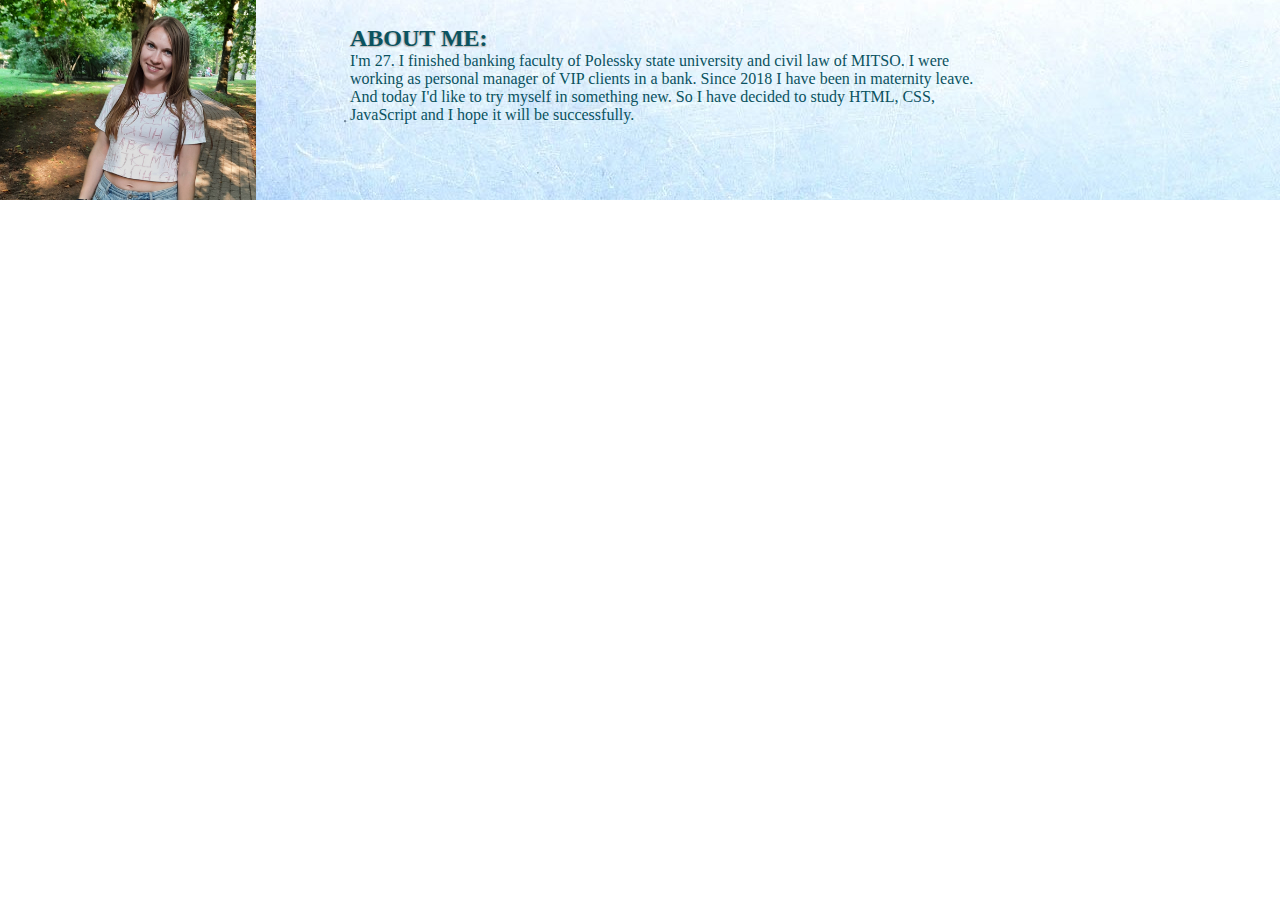
==== index.html @ d8cae8ec "feat: change structure of branch" ====
<!DOCTYPE html>
<html lang="en">
<head>
    
    <link rel="stylesheet" href="style.css" />
    <title>Document</title>
</head>
<body>
    <header>
        <div class="header-container">
            <div class="header-image"><img class="myPhoto" src="images/myPhoto.jpg" width="350px" length="350px"></div>
            <div class="header-about-me">
                <div class="aboutMeText">
                <h2 class="aboutMe">About me:</h2>
                <p class="text">I'm 27. I finished banking faculty of Polessky state university and civil law of MITSO. I were working as personal manager of VIP clients in a bank. Since 2018 I have been in maternity leave. And today I'd like to try myself in something new. So I have decided to study HTML, CSS, JavaScript and I hope it will be successfully.</p>
                </div>
            </div>
        </div>
        <div class="info">
        </div>






    </header>
  
  
  
  
  
  
    <aside></aside>
    <main></main>
    <footer></footer>
</body>
</html>
---- style.css ----
/* Reset css */
 *{
     margin: 0;
     padding: 0;
 }
.header-container {
    height: 200px;
   /* clear: both;*/
   display: flex ;
   background-image: url("images/backgroundHeader.jpg");
}
.header-image, .header-about-me {
  /* float: left;*/
    height: 200px;
}
.header-about-me {
  width: 80%;
    background-color: rgb(82, 213, 236);
    background-image: url("images/backgroundHeader.jpg");
}
.header-image {
    overflow: hidden;
    position: relative;
    width: 20% ;
    background-color: rgb(82, 213, 236);
}
.myPhoto {
  /*margin: -170px 0 -200px 0;*/
  position: absolute;
  top: -180px;
}
.aboutMe {
  text-transform: uppercase;
  color:rgb(10, 82, 95);
  text-shadow:
  1px 1px 1px silver,
  -1px 1px 1px silver;
}
.text {
  font-family: Cambria, Cochin, Georgia, Times, 'Times New Roman', serif;
  color: rgb(10, 82, 95);
}
.aboutMeText {
  position: absolute;
  width: 50%;
  top: 25px;
  left: 350px;
}
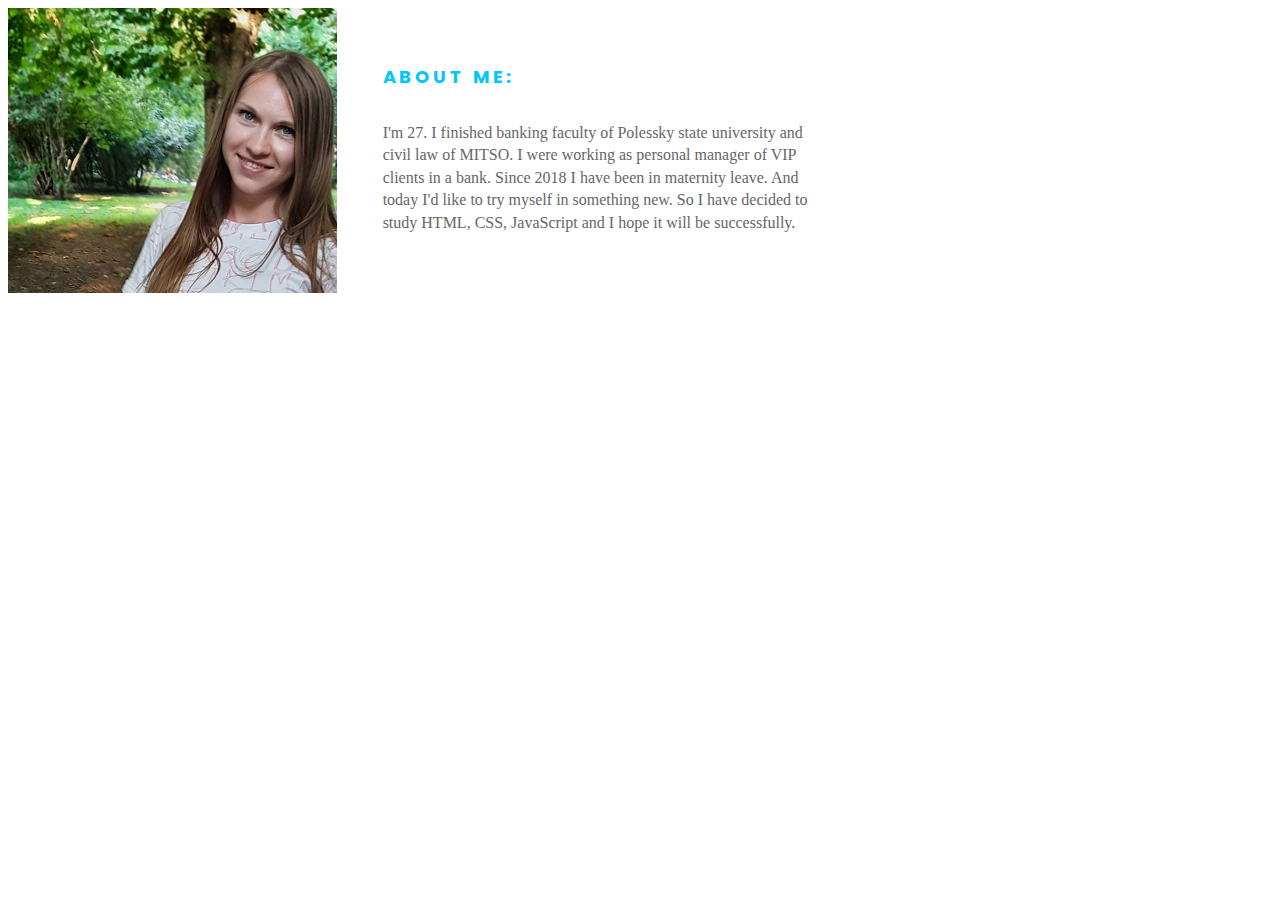
==== commit 62a4a34d: "feat:change heading" ====
--- a/index.html
+++ b/index.html
@@ -4,34 +4,25 @@
 <head>
     
     <link rel="stylesheet" href="style.css" />
+    <link rel="preconnect" href="https://fonts.googleapis.com">
+<link rel="preconnect" href="https://fonts.gstatic.com" crossorigin>
+<link href="https://fonts.googleapis.com/css2?family=Poppins:wght@500&display=swap" rel="stylesheet">
     <title>Document</title>
 </head>
 <body>
     <header>
         <div class="header-container">
-            <div class="header-image"><img class="myPhoto" src="images/myPhoto.jpg" width="350px" length="350px"></div>
+            <div class="header-image"></div>
             <div class="header-about-me">
-                <div class="aboutMeText">
-                <h2 class="aboutMe">About me:</h2>
-                <p class="text">I'm 27. I finished banking faculty of Polessky state university and civil law of MITSO. I were working as personal manager of VIP clients in a bank. Since 2018 I have been in maternity leave. And today I'd like to try myself in something new. So I have decided to study HTML, CSS, JavaScript and I hope it will be successfully.</p>
+                <div class="header-about-me-text">
+                <h2 class="header-about-me-text-heading">About me:</h2>
+                <p class="header-about-me-text-descr">I'm 27. I finished banking faculty of Polessky state university and civil law of MITSO. I were working as personal manager of VIP clients in a bank. Since 2018 I have been in maternity leave. And today I'd like to try myself in something new. So I have decided to study HTML, CSS, JavaScript and I hope it will be successfully.</p>
                 </div>
             </div>
         </div>
         <div class="info">
         </div>
-
-
-
-
-
-
     </header>
-  
-  
-  
-  
-  
-  
     <aside></aside>
     <main></main>
     <footer></footer>
--- a/style.css
+++ b/style.css
@@ -1,48 +1,46 @@
- /* Reset css */
- *{
-     margin: 0;
-     padding: 0;
- }
+
 .header-container {
-    height: 200px;
-   /* clear: both;*/
+    height: 285px;
    display: flex ;
-   background-image: url("images/backgroundHeader.jpg");
+   
+ 
 }
 .header-image, .header-about-me {
-  /* float: left;*/
-    height: 200px;
+
+    height: 285px;
 }
 .header-about-me {
-  width: 80%;
-    background-color: rgb(82, 213, 236);
-    background-image: url("images/backgroundHeader.jpg");
+  width:74%;
+   
+   
 }
 .header-image {
-    overflow: hidden;
-    position: relative;
-    width: 20% ;
-    background-color: rgb(82, 213, 236);
+    width: 26% ;
+    background-color: rgb(236, 82, 90);
+    background-image: url(/images/myPhoto.jpg);
+
 }
-.myPhoto {
-  /*margin: -170px 0 -200px 0;*/
-  position: absolute;
-  top: -180px;
+.header-about-me-text-heading {
+  text-transform: uppercase;
+  color: #00C6F9;
+  font-family: 'Poppins';
+  font-style: normal;
+  letter-spacing: 0.2em;
+  font-weight: bold;
+  font-size: 18px;
 }
-.aboutMe {
-  text-transform: uppercase;
-  color:rgb(10, 82, 95);
-  text-shadow:
-  1px 1px 1px silver,
-  -1px 1px 1px silver;
+.header-about-me-text-descr {
+  font-family: Roboto;
+  font-style: normal;
+  font-weight: normal;
+  color: #666666;
+  font-size: 16px;
+  padding-top: 16px;
+  line-height: 1.4em;
+  
 }
-.text {
-  font-family: Cambria, Cochin, Georgia, Times, 'Times New Roman', serif;
-  color: rgb(10, 82, 95);
+.header-about-me-text {
+  width: 47%;
+  padding: 40px 20px 20px 46px;
+ 
 }
-.aboutMeText {
-  position: absolute;
-  width: 50%;
-  top: 25px;
-  left: 350px;
-}
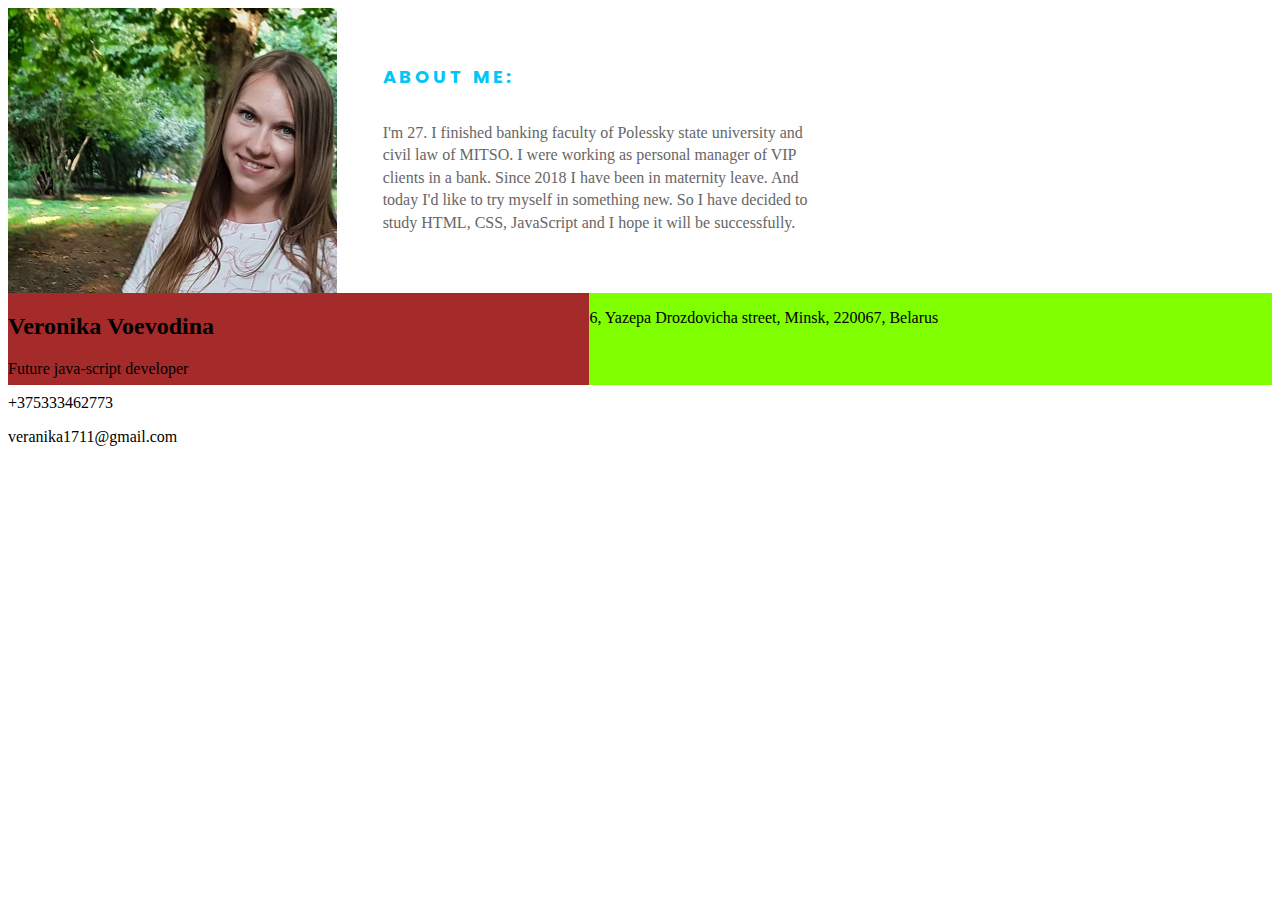
==== commit 4de62fb8: "feat: create info" ====
--- a/index.html
+++ b/index.html
@@ -3,7 +3,7 @@
 <html lang="en">
 <head>
     
-    <link rel="stylesheet" href="style.css" />
+    <link rel="stylesheet" href="style.css"/>
     <link rel="preconnect" href="https://fonts.googleapis.com">
 <link rel="preconnect" href="https://fonts.gstatic.com" crossorigin>
 <link href="https://fonts.googleapis.com/css2?family=Poppins:wght@500&display=swap" rel="stylesheet">
@@ -11,16 +11,30 @@
 </head>
 <body>
     <header>
-        <div class="header-container">
-            <div class="header-image"></div>
-            <div class="header-about-me">
-                <div class="header-about-me-text">
-                <h2 class="header-about-me-text-heading">About me:</h2>
-                <p class="header-about-me-text-descr">I'm 27. I finished banking faculty of Polessky state university and civil law of MITSO. I were working as personal manager of VIP clients in a bank. Since 2018 I have been in maternity leave. And today I'd like to try myself in something new. So I have decided to study HTML, CSS, JavaScript and I hope it will be successfully.</p>
+        <div class="header_container">
+            <div class="header_image"></div>
+            <div class="header_about-me">
+                <div class="header_about-me_text">
+                <h2 class="header_about-me_text_heading">About me:</h2>
+                <p class="header_about-me_text_descr">I'm 27. I finished banking faculty of Polessky state university and civil law of MITSO. I were working as personal manager of VIP clients in a bank. Since 2018 I have been in maternity leave. And today I'd like to try myself in something new. So I have decided to study HTML, CSS, JavaScript and I hope it will be successfully.</p>
                 </div>
             </div>
         </div>
         <div class="info">
+            <div class="contacts">
+                <div class="contacts_name">
+                    <h2>Veronika Voevodina</h2>
+                    <p>Future java-script developer</p>
+                </div>
+                <div class="contacts_phone">
+                    <p class="contacts_phone_number">+375333462773</p>
+                    <p class="contacts_phone_mail">veranika1711@gmail.com</p>
+                </div>
+            </div>
+            <div class="adress">
+                <p>6, Yazepa Drozdovicha street, Minsk, 220067, Belarus</p>
+            </div>
+        </div>
         </div>
     </header>
     <aside></aside>
--- a/style.css
+++ b/style.css
@@ -1,26 +1,22 @@
 
-.header-container {
+.header_container {
     height: 285px;
    display: flex ;
-   
- 
 }
-.header-image, .header-about-me {
+.header_image, .header_about-me {
 
     height: 285px;
 }
-.header-about-me {
+.header_about-me {
   width:74%;
    
-   
 }
-.header-image {
+.header_image {
     width: 26% ;
-    background-color: rgb(236, 82, 90);
-    background-image: url(/images/myPhoto.jpg);
+    background-image: url(images/myPhoto.jpg);
 
 }
-.header-about-me-text-heading {
+.header_about-me_text_heading {
   text-transform: uppercase;
   color: #00C6F9;
   font-family: 'Poppins';
@@ -29,7 +25,7 @@
   font-weight: bold;
   font-size: 18px;
 }
-.header-about-me-text-descr {
+.header_about-me_text_descr {
   font-family: Roboto;
   font-style: normal;
   font-weight: normal;
@@ -39,8 +35,21 @@
   line-height: 1.4em;
   
 }
-.header-about-me-text {
+.header_about-me_text {
   width: 47%;
   padding: 40px 20px 20px 46px;
  
 }
+.info {
+  height: 92px;
+  display: flex;
+  
+}
+.contacts {
+width: 46%;
+background-color: brown;
+}
+.adress {
+width: 54%;
+background-color: chartreuse;
+}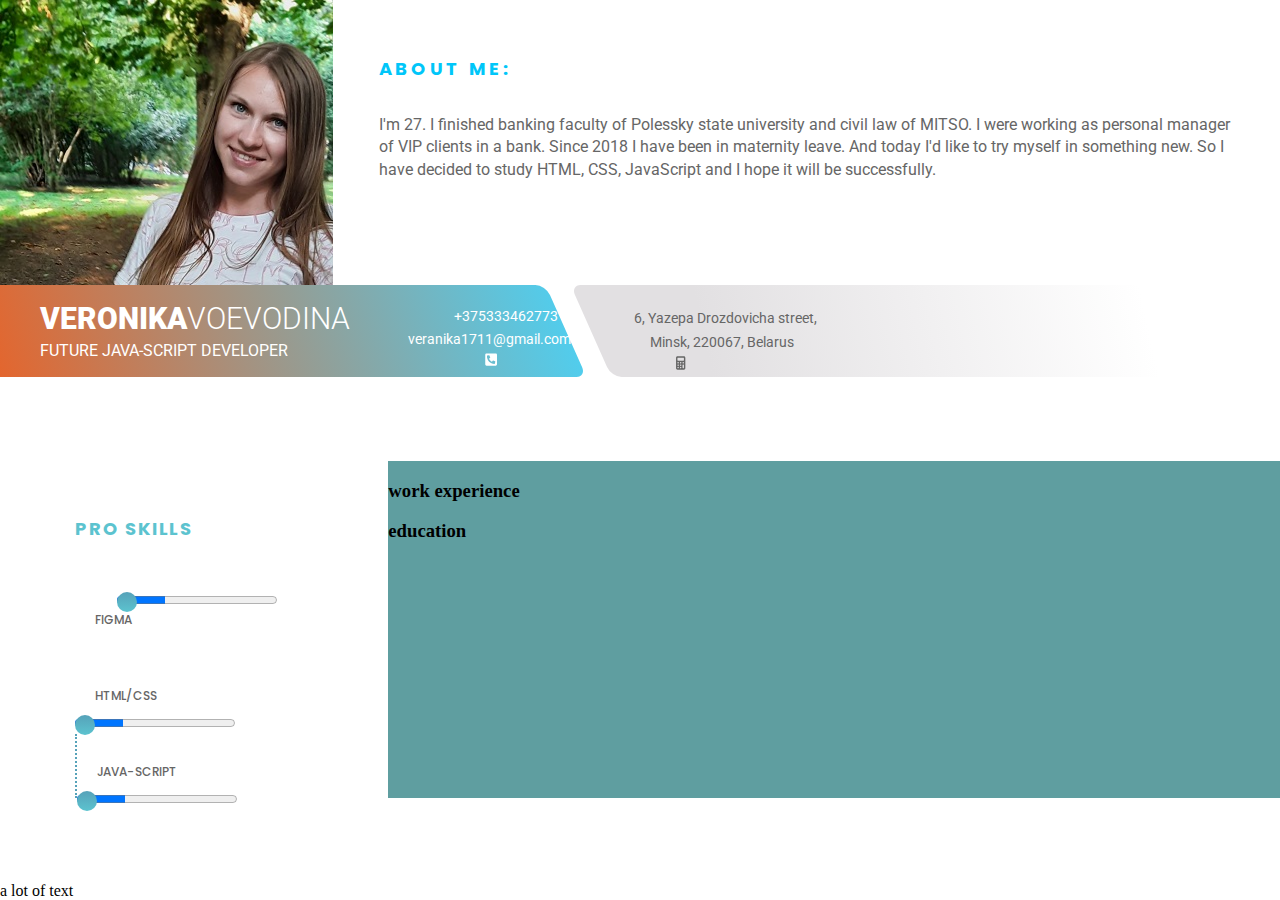
==== commit c9d659e5: "feat: update cv" ====
--- a/index.html
+++ b/index.html
@@ -7,6 +7,9 @@
     <link rel="preconnect" href="https://fonts.googleapis.com">
 <link rel="preconnect" href="https://fonts.gstatic.com" crossorigin>
 <link href="https://fonts.googleapis.com/css2?family=Poppins:wght@500&display=swap" rel="stylesheet">
+<link rel="preconnect" href="https://fonts.googleapis.com">
+<link rel="preconnect" href="https://fonts.gstatic.com" crossorigin>
+<link href="https://fonts.googleapis.com/css2?family=Roboto:wght@300;900&display=swap" rel="stylesheet">
     <title>Document</title>
 </head>
 <body>
@@ -20,25 +23,75 @@
                 </div>
             </div>
         </div>
-        <div class="info">
+        <div class="info" class="container">
             <div class="contacts">
-                <div class="contacts_name">
-                    <h2>Veronika Voevodina</h2>
-                    <p>Future java-script developer</p>
+                <div class="contacts_right">
+                    <div class="contacts__fullname">
+                        <span class="contacts__name">Veronika</span>
+                        <span class="contacts__surname">Voevodina</span>
+                    </div>
+                    
+                    <div>
+                        <p class="contacts__prof">Future java-script developer</p>
+                    </div>
                 </div>
-                <div class="contacts_phone">
-                    <p class="contacts_phone_number">+375333462773</p>
-                    <p class="contacts_phone_mail">veranika1711@gmail.com</p>
+                <div class="contacts__left">
+                    <span class="number">+375333462773</span>
+                    <span > <a class="mail"  href="mailto:veranika1711@gmail.com">veranika1711@gmail.com</a> </span>
+                    <span > <a class="contacts__svg" href="tel:+375333462773"> <svg width="12" height="15" viewBox="0 0 28 30" fill="none" xmlns="http://www.w3.org/2000/svg">
+                        <path d="M25.0093 0.723389H3.50215C2.72433 0.723389 1.97836 1.04735 1.42836 1.62401C0.878356 2.20067 0.569366 2.98279 0.569366 3.79831L0.569366 26.3477C0.569366 27.1633 0.878356 27.9454 1.42836 28.522C1.97836 29.0987 2.72433 29.4227 3.50215 29.4227H25.0093C25.7871 29.4227 26.533 29.0987 27.0831 28.522C27.6331 27.9454 27.942 27.1633 27.942 26.3477V3.79831C27.942 2.98279 27.6331 2.20067 27.0831 1.62401C26.533 1.04735 25.7871 0.723389 25.0093 0.723389V0.723389ZM24.0078 20.4138L23.0913 24.5777C23.0448 24.7894 22.9312 24.9784 22.7691 25.1137C22.6069 25.249 22.4059 25.3227 22.1987 25.3228C12.4227 25.3228 4.47975 17.0134 4.47975 6.74511C4.48702 6.5299 4.55998 6.32282 4.6879 6.15434C4.81582 5.98586 4.99194 5.86487 5.19034 5.80918L9.16182 4.84827C9.22957 4.83325 9.2985 4.82489 9.36773 4.82329C9.54496 4.83266 9.71656 4.89161 9.86473 4.99401C10.0129 5.09641 10.1322 5.23852 10.2103 5.4056L12.0433 9.88986C12.0882 10.0108 12.1132 10.1388 12.1172 10.2685C12.1023 10.5529 11.9817 10.8199 11.7812 11.0122L9.4661 12.9981C10.8688 16.1152 13.2617 18.624 16.2347 20.0948L18.1288 17.6675C18.3122 17.4573 18.5669 17.3308 18.8382 17.3152C18.9619 17.3193 19.084 17.3455 19.1993 17.3927L23.4763 19.3145C23.6357 19.3963 23.7713 19.5213 23.869 19.6767C23.9667 19.8321 24.0228 20.012 24.0317 20.1979C24.0304 20.2705 24.0225 20.3428 24.0078 20.4138Z" fill="white"/>
+                       </svg></a>
+                     </span>
                 </div>
             </div>
-            <div class="adress">
-                <p>6, Yazepa Drozdovicha street, Minsk, 220067, Belarus</p>
-            </div>
-        </div>
+              
+            <div class="details">  
+                <div class="details__right">
+                    <span class="details__adress">6, Yazepa Drozdovicha street, Minsk, 220067, Belarus</span>
+                    <span> <a class="details__svg" href="https://www.google.by/maps/place/%D1%83%D0%BB.+%D0%94%D1%80%D0%BE%D0%B7%D0%B4%D0%BE%D0%B2%D0%B8%D1%87%D0%B0+6,+%D0%9C%D0%B8%D0%BD%D1%81%D0%BA/@53.8494536,27.5638781,17z/data=!3m1!4b1!4m5!3m4!1s0x46dbd19de04b40c5:0x398b968f9e1ec0fe!8m2!3d53.8494536!4d27.5660668?hl=ru">
+                        <svg width="15" height="14" viewBox="0 0 24 34" fill="none" xmlns="http://www.w3.org/2000/svg">
+                            <path d="M23.202 4.24319C23.2011 3.31548 22.8439 2.42604 22.2089 1.77005C21.5738 1.11406 20.7128 0.745105 19.8147 0.744141H4.00699C3.10889 0.745105 2.24785 1.11406 1.6128 1.77005C0.977744 2.42604 0.620563 3.31548 0.619629 4.24319V29.9029C0.620563 30.8306 0.977744 31.72 1.6128 32.376C2.24785 33.032 3.10889 33.401 4.00699 33.4019H19.8147C20.7128 33.401 21.5738 33.032 22.2089 32.376C22.8439 31.72 23.2011 30.8306 23.202 29.9029V4.24319ZM5.70067 29.9029C5.36569 29.9029 5.03823 29.8003 4.75971 29.608C4.48119 29.4158 4.2641 29.1425 4.13591 28.8229C4.00772 28.5032 3.97418 28.1514 4.03953 27.812C4.10488 27.4727 4.26619 27.1609 4.50306 26.9162C4.73992 26.6716 5.04171 26.5049 5.37025 26.4374C5.69879 26.3699 6.03933 26.4046 6.34881 26.537C6.65829 26.6694 6.92281 26.8937 7.10891 27.1814C7.29502 27.4691 7.39435 27.8073 7.39435 28.1533C7.39435 28.6173 7.21591 29.0623 6.89828 29.3904C6.58065 29.7185 6.14986 29.9029 5.70067 29.9029ZM5.70067 24.0711C5.36569 24.0711 5.03823 23.9685 4.75971 23.7763C4.48119 23.584 4.2641 23.3108 4.13591 22.9911C4.00772 22.6714 3.97418 22.3197 4.03953 21.9803C4.10488 21.6409 4.26619 21.3292 4.50306 21.0845C4.73992 20.8398 5.04171 20.6732 5.37025 20.6057C5.69879 20.5382 6.03933 20.5728 6.34881 20.7053C6.65829 20.8377 6.92281 21.0619 7.10891 21.3496C7.29502 21.6373 7.39435 21.9756 7.39435 22.3216C7.39435 22.7856 7.21591 23.2306 6.89828 23.5587C6.58065 23.8868 6.14986 24.0711 5.70067 24.0711ZM5.70067 18.2394C5.36569 18.2394 5.03823 18.1368 4.75971 17.9445C4.48119 17.7523 4.2641 17.4791 4.13591 17.1594C4.00772 16.8397 3.97418 16.4879 4.03953 16.1485C4.10488 15.8092 4.26619 15.4974 4.50306 15.2528C4.73992 15.0081 5.04171 14.8415 5.37025 14.7739C5.69879 14.7064 6.03933 14.7411 6.34881 14.8735C6.65829 15.0059 6.92281 15.2302 7.10891 15.5179C7.29502 15.8056 7.39435 16.1438 7.39435 16.4899C7.39435 16.9539 7.21591 17.3989 6.89828 17.727C6.58065 18.0551 6.14986 18.2394 5.70067 18.2394ZM11.9108 29.9029C11.5758 29.9029 11.2484 29.8003 10.9699 29.608C10.6913 29.4158 10.4743 29.1425 10.3461 28.8229C10.2179 28.5032 10.1843 28.1514 10.2497 27.812C10.315 27.4727 10.4763 27.1609 10.7132 26.9162C10.9501 26.6716 11.2519 26.5049 11.5804 26.4374C11.9089 26.3699 12.2495 26.4046 12.559 26.537C12.8684 26.6694 13.133 26.8937 13.3191 27.1814C13.5052 27.4691 13.6045 27.8073 13.6045 28.1533C13.6045 28.6173 13.4261 29.0623 13.1084 29.3904C12.7908 29.7185 12.36 29.9029 11.9108 29.9029ZM11.9108 24.0711C11.5758 24.0711 11.2484 23.9685 10.9699 23.7763C10.6913 23.584 10.4743 23.3108 10.3461 22.9911C10.2179 22.6714 10.1843 22.3197 10.2497 21.9803C10.315 21.6409 10.4763 21.3292 10.7132 21.0845C10.9501 20.8398 11.2519 20.6732 11.5804 20.6057C11.9089 20.5382 12.2495 20.5728 12.559 20.7053C12.8684 20.8377 13.133 21.0619 13.3191 21.3496C13.5052 21.6373 13.6045 21.9756 13.6045 22.3216C13.6045 22.7856 13.4261 23.2306 13.1084 23.5587C12.7908 23.8868 12.36 24.0711 11.9108 24.0711ZM11.9108 18.2394C11.5758 18.2394 11.2484 18.1368 10.9699 17.9445C10.6913 17.7523 10.4743 17.4791 10.3461 17.1594C10.2179 16.8397 10.1843 16.4879 10.2497 16.1485C10.315 15.8092 10.4763 15.4974 10.7132 15.2528C10.9501 15.0081 11.2519 14.8415 11.5804 14.7739C11.9089 14.7064 12.2495 14.7411 12.559 14.8735C12.8684 15.0059 13.133 15.2302 13.3191 15.5179C13.5052 15.8056 13.6045 16.1438 13.6045 16.4899C13.6045 16.9539 13.4261 17.3989 13.1084 17.727C12.7908 18.0551 12.36 18.2394 11.9108 18.2394ZM19.8147 28.1533C19.8147 28.6173 19.6362 29.0623 19.3186 29.3904C19.001 29.7185 18.5702 29.9029 18.121 29.9029C17.6718 29.9029 17.241 29.7185 16.9234 29.3904C16.6057 29.0623 16.4273 28.6173 16.4273 28.1533V22.3216C16.4273 21.8576 16.6057 21.4126 16.9234 21.0845C17.241 20.7564 17.6718 20.5721 18.121 20.5721C18.5702 20.5721 19.001 20.7564 19.3186 21.0845C19.6362 21.4126 19.8147 21.8576 19.8147 22.3216V28.1533ZM18.121 18.2394C17.786 18.2394 17.4586 18.1368 17.18 17.9445C16.9015 17.7523 16.6844 17.4791 16.5562 17.1594C16.428 16.8397 16.3945 16.4879 16.4599 16.1485C16.5252 15.8092 16.6865 15.4974 16.9234 15.2528C17.1602 15.0081 17.462 14.8415 17.7906 14.7739C18.1191 14.7064 18.4597 14.7411 18.7691 14.8735C19.0786 15.0059 19.3431 15.2302 19.5292 15.5179C19.7153 15.8056 19.8147 16.1438 19.8147 16.4899C19.8147 16.9539 19.6362 17.3989 19.3186 17.727C19.001 18.0551 18.5702 18.2394 18.121 18.2394ZM19.4837 10.8994C19.272 11.1182 18.985 11.2411 18.6855 11.2413H5.13611C4.83665 11.2413 4.54945 11.1184 4.3377 10.8997C4.12595 10.6809 4.00699 10.3843 4.00699 10.0749V5.40954C4.00699 5.1002 4.12595 4.80354 4.3377 4.5848C4.54945 4.36607 4.83665 4.24319 5.13611 4.24319H18.6855C18.985 4.24319 19.2722 4.36607 19.484 4.5848C19.6957 4.80354 19.8147 5.1002 19.8147 5.40954V10.0749C19.8145 10.3842 19.6955 10.6808 19.4837 10.8994Z" fill="#666666"/>
+                            </svg> </a>                        
+                        </span>
+                </div>   
+            </div>      
         </div>
     </header>
-    <aside></aside>
-    <main></main>
-    <footer></footer>
+    <main class="main">
+        <aside class="aside">
+            <div class="aside__head">
+                <h3 class="aside__proskills">pro skills</h3>   
+ 
+            </div>
+            <div class="aside__blok1">
+                <span class="aside__figma">figma</span>
+                <progress min="0" max="100" value="30"></progress>
+            </div>
+            <div class="aside__blok2">
+                <p class="aside__figma">html/css</p>
+                <progress min="0" max="100" value="30"></progress>
+            </div>
+
+            <div class="aside__blok3">
+                <p class="aside__figma">java-script</p>
+                <progress class="progress-bar" min="0" max="100" value="30"></progress>
+            </div>
+           
+            
+           
+        </aside>
+
+        <div class="center">
+            <div class="cente__work">
+                <h3>work experience</h3>
+            </div>
+            <div class="center__educ">
+                <h3>education</h3>
+            </div>
+
+        </div>
+
+    </main>
+    <footer>a lot of text</footer>
 </body>
 </html>
--- a/style.css
+++ b/style.css
@@ -1,7 +1,7 @@
 
 .header_container {
     height: 285px;
-   display: flex ;
+   display: flex;
 }
 .header_image, .header_about-me {
 
@@ -36,20 +36,239 @@
   
 }
 .header_about-me_text {
-  width: 47%;
-  padding: 40px 20px 20px 46px;
+  padding: 40px 50px 20px 46px;
  
 }
 .info {
+  display: flex;
   height: 92px;
+  transform: skew(24deg);
+}
+.contacts {
+  width: 52%;;
+  display: flex ;
+  margin-left: -100px;
+  background: linear-gradient(96.49deg, #F15C1C 5.08%, #51CDED 100.01%);
+  border-radius: 10px 10px;
+}
+.contacts_right {
+padding-left: 21%;
+padding-top: 26px;
+transform: skew(156deg);
+}
+.contacts__left {
+  color: white;
+  font-family: 'Roboto', sans-serif;
+  font-size: 14px;
+  line-height: 23px;
+  padding: 3% 0 0 10%;
+  text-transform: lowercase;
+  transform: skew(156deg);
+}
+.details {
+width: 51%;
+margin-left: 25px;
+background: linear-gradient(102.76deg, #E2E0E2 18.11%, rgba(248, 247, 248, 0) 84.59%);
+border-radius: 10px 10px;
+
+}
+.contacts__fullname {
   display: flex;
+  height: 20%;
+  font-family:'Roboto', sans-serif;
+  text-transform: uppercase;
+  letter-spacing: 0.0001px;
+  line-height: 15px;
+}
+
+.contacts__name {
+  height: 50%;
+  font-style: normal;
+  color: #FFFFFF;
+  font-size: 30px;
+  font-weight: 900;
+ 
+}
+  .contacts__surname {
+    height: 50%;
+    color: #FFFFFF;
+    font-size: 30px;
+    font-weight: 300;
+    
+    }
+.contacts__prof {
+    height: 20%;
+    text-transform: uppercase;
+    line-height: 21px;
+    font-family: 'Roboto', sans-serif;
+    color: #FFFFFF;
+    font-size: 16px;
+    
+
+}
+
+ .details__right {
+  display: grid;
+  color: rgb(0, 0, 0);
+  transform: skew(156deg);
+  padding: 21px 0 0 9%;
+  width: 30%;
+  font-size: 14px;
+  line-height: 24px;
+  text-indent: -8%;
+   
+ }
+ .number {
+   padding-left: 23%;
+   transform: skew(156deg);
+ }
+ 
+a.contacts__svg {
+  color: #FFFFFF;
+  margin-left: -5%;  
+  text-decoration: none;
+  display: block;
+   padding: 0 0 0 47% 
+}
+a.mail {
+  color: #FFFFFF;
+  margin-left: -5%;  
+  text-decoration: none; 
+}
+a.details__svg { 
+  text-decoration: none;
+  padding: 0 0 0 20%;
   
 }
-.contacts {
-width: 46%;
-background-color: brown;
-}
-.adress {
-width: 54%;
-background-color: chartreuse;
-}+.details__adress {
+  font-family: 'Roboto', sans-serif;
+  font-weight: 400;
+  color: #666666;
+  font-style: normal;
+  font-weight: normal;
+}
+.main {
+  display: flex;
+}
+.aside {
+padding: 15px 0 0 75px;  
+width: 26%;
+}
+.center {
+background-color: cadetblue;
+width: 74%;
+}
+.aside__line {
+  position: relative;
+  top: -270px;
+  width: 2%;
+  height: 260px;
+}
+.aside__skill {
+  
+}
+.aside__proskills {
+  font-family: Poppins;
+  font-style: normal;
+  font-weight: bold;
+  font-size: 18px;
+  line-height: 70px;
+  letter-spacing: 0.1em;
+  text-transform: uppercase;
+  color: rgba(86, 162, 185, 1);
+  color: rgba(92, 195, 207, 1);
+}
+.aside__figma {
+position: relative;
+left: 20px;
+top: 15px;
+color: rgba(102, 102, 102, 1);
+font-family: Poppins;
+font-style: normal;
+font-weight: 500;
+font-size: 12px;
+line-height: 45px;
+letter-spacing: 0.01em;
+text-transform: uppercase;
+}
+.aside__elipse1 {
+position: relative;
+z-index: 3;
+width: 13px;
+height: 13px;
+}
+.aside__blueline {
+position: relative;
+z-index: 2;
+left: 14px;
+top: -19px;
+width: 100px;
+height: 10px;
+background: linear-gradient(90deg, #56A2B9 1.89%, #5CC3CF 100%);
+border-radius: 25px;
+}
+.aside__greyline1 {
+position: relative;
+z-index: 1;
+left: -15px;
+width: 310px;
+height: 10px;
+background: #D6D6D6;
+border-radius: 25px;
+}
+.aside__blueline2 {
+  position: relative;
+  z-index: 2;
+  left: 14px;
+  top: -19px;
+  width: 50px;
+  height: 10px;
+  background: linear-gradient(90deg, #56A2B9 1.89%, #5CC3CF 100%);
+  border-radius: 25px;
+  }
+  .aside__blueline3 {
+    position: relative;
+    z-index: 2;
+    left: 14px;
+    top: -19px;
+    width: 50px;
+    height: 10px;
+    background: linear-gradient(90deg, #56A2B9 1.89%, #5CC3CF 100%);
+    border-radius: 25px;
+    }
+    .aside__blok1 {
+      height: 64px;
+    }
+    .aside__blok2 {
+      height: 64px;
+    }
+    .aside__blok3 {
+      border-left: 2px dotted #56A2B9;
+      height: 64px;
+    }
+    progress::before {
+      content: "";
+      display: inline-block;
+      width: 20px;
+      height: 20px;
+      border-radius: 50%;
+      background: linear-gradient(#56A2B9, #5CC3CF);
+    }
+    progress::-moz-progress-bar { background: rgb(0, 255, 42); } 
+    progress::-webkit-progress-value { background: green; } 
+    progress { color: rgb(0, 255, 98); 
+    }
+    body {
+      display: flex;
+      flex-direction: column;
+      justify-content: space-between;
+      min-height: 100vh;
+      margin: 0; padding: 0;
+    }
+    .container {
+      max-width: 1440px;
+      margin: 0 auto;
+    }
+    html {
+      scroll-behavior: smooth; 
+    }